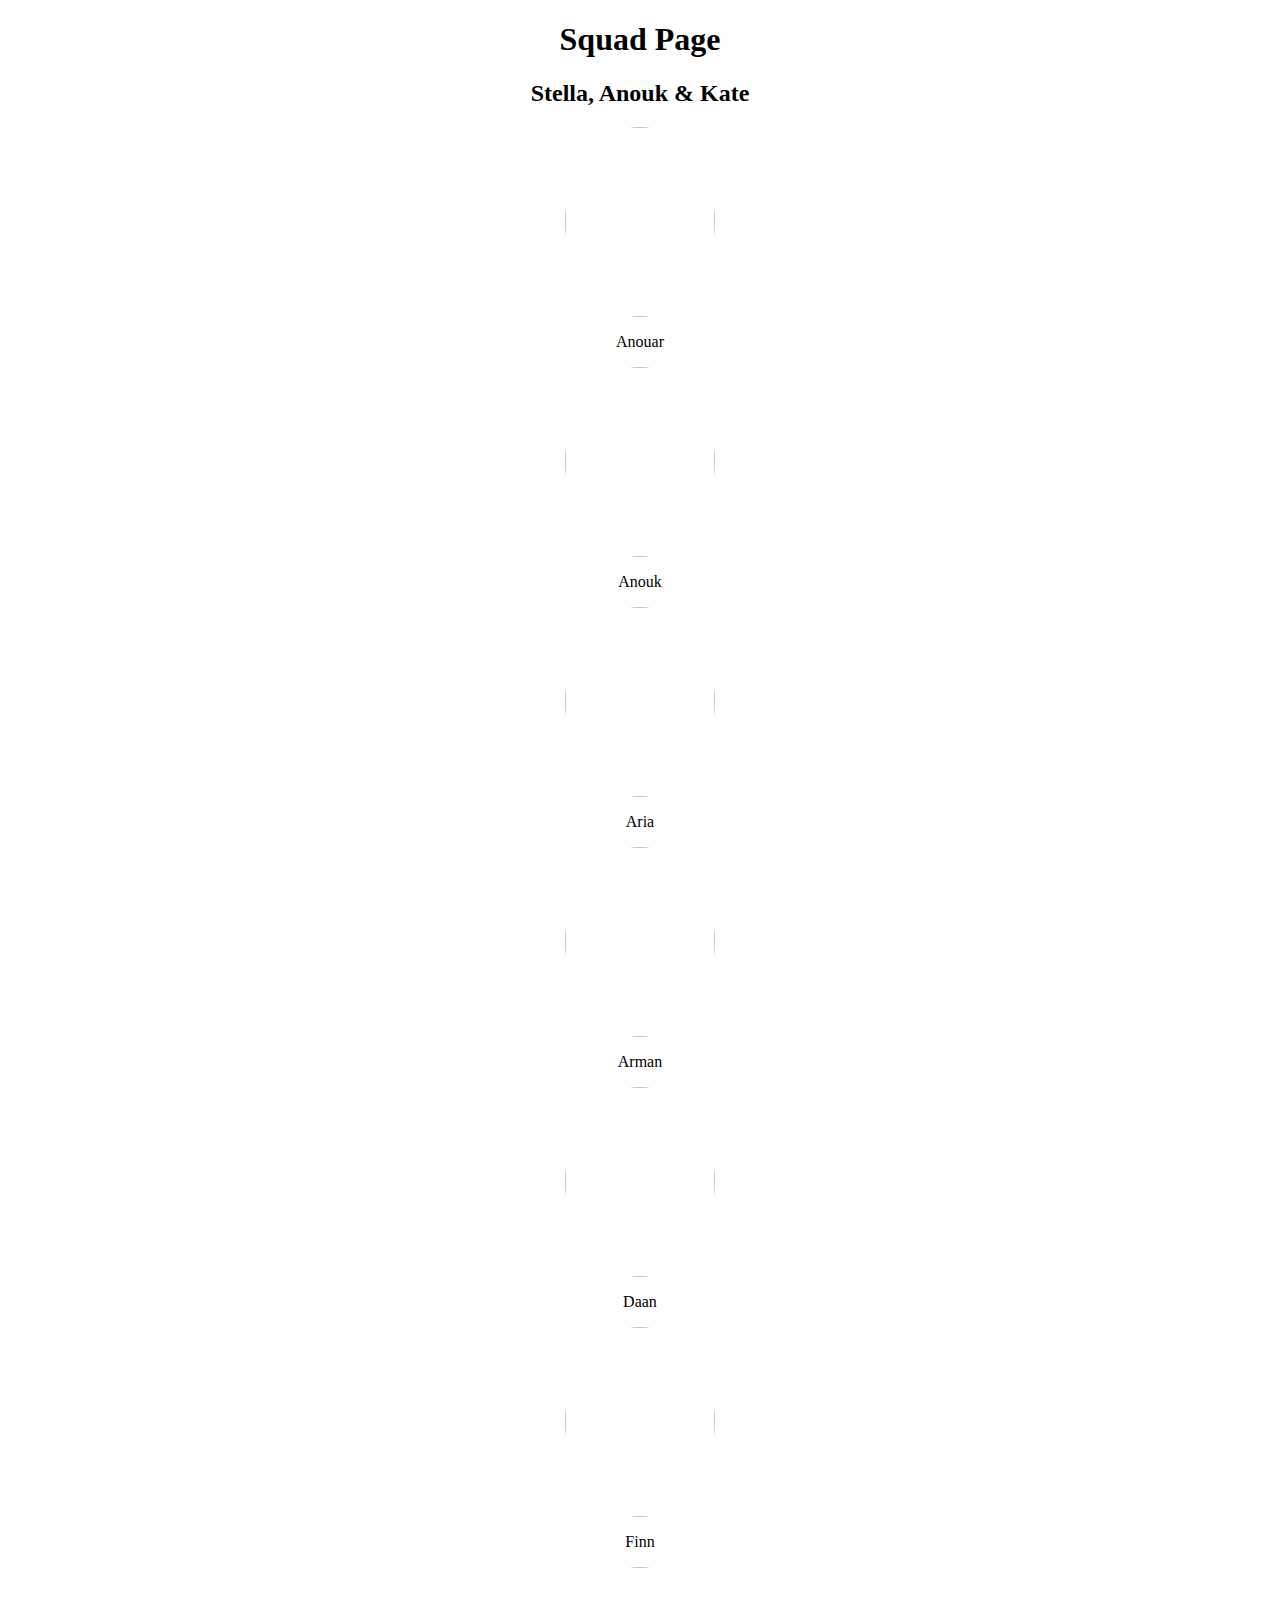
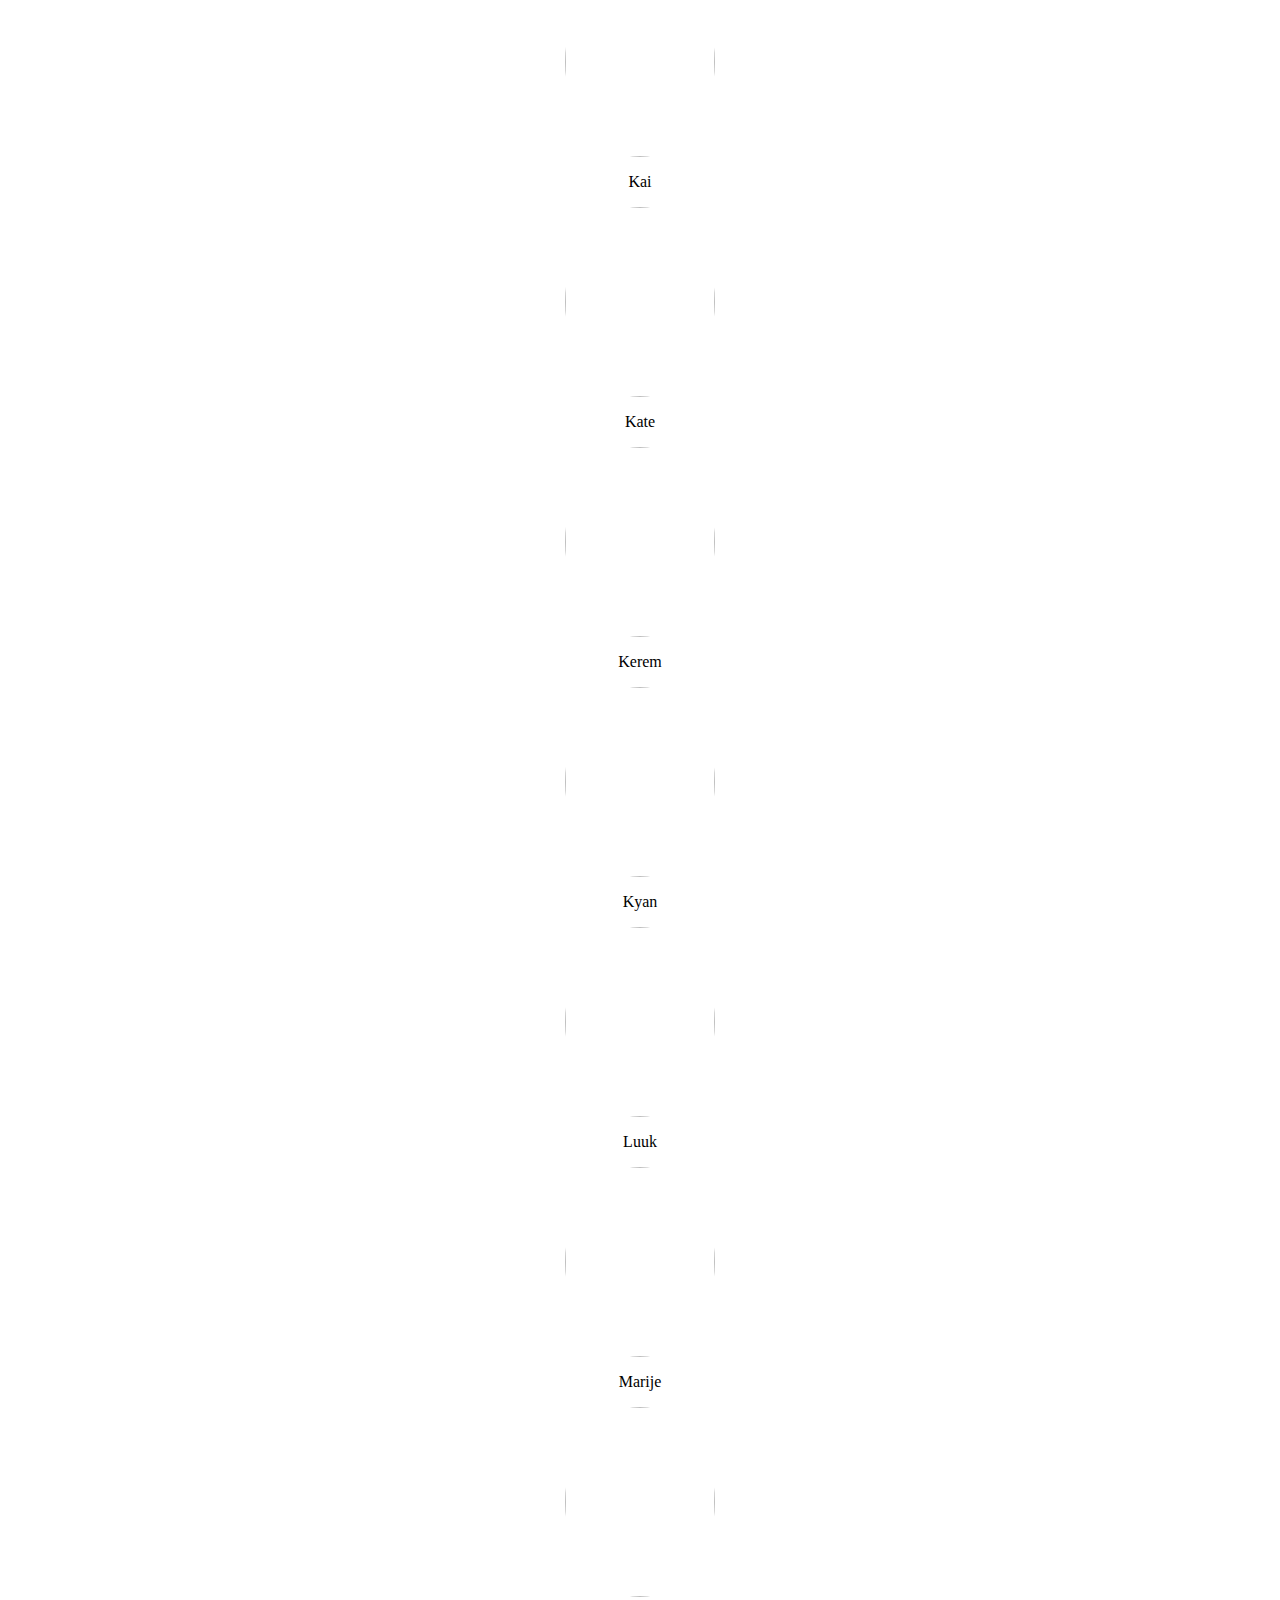
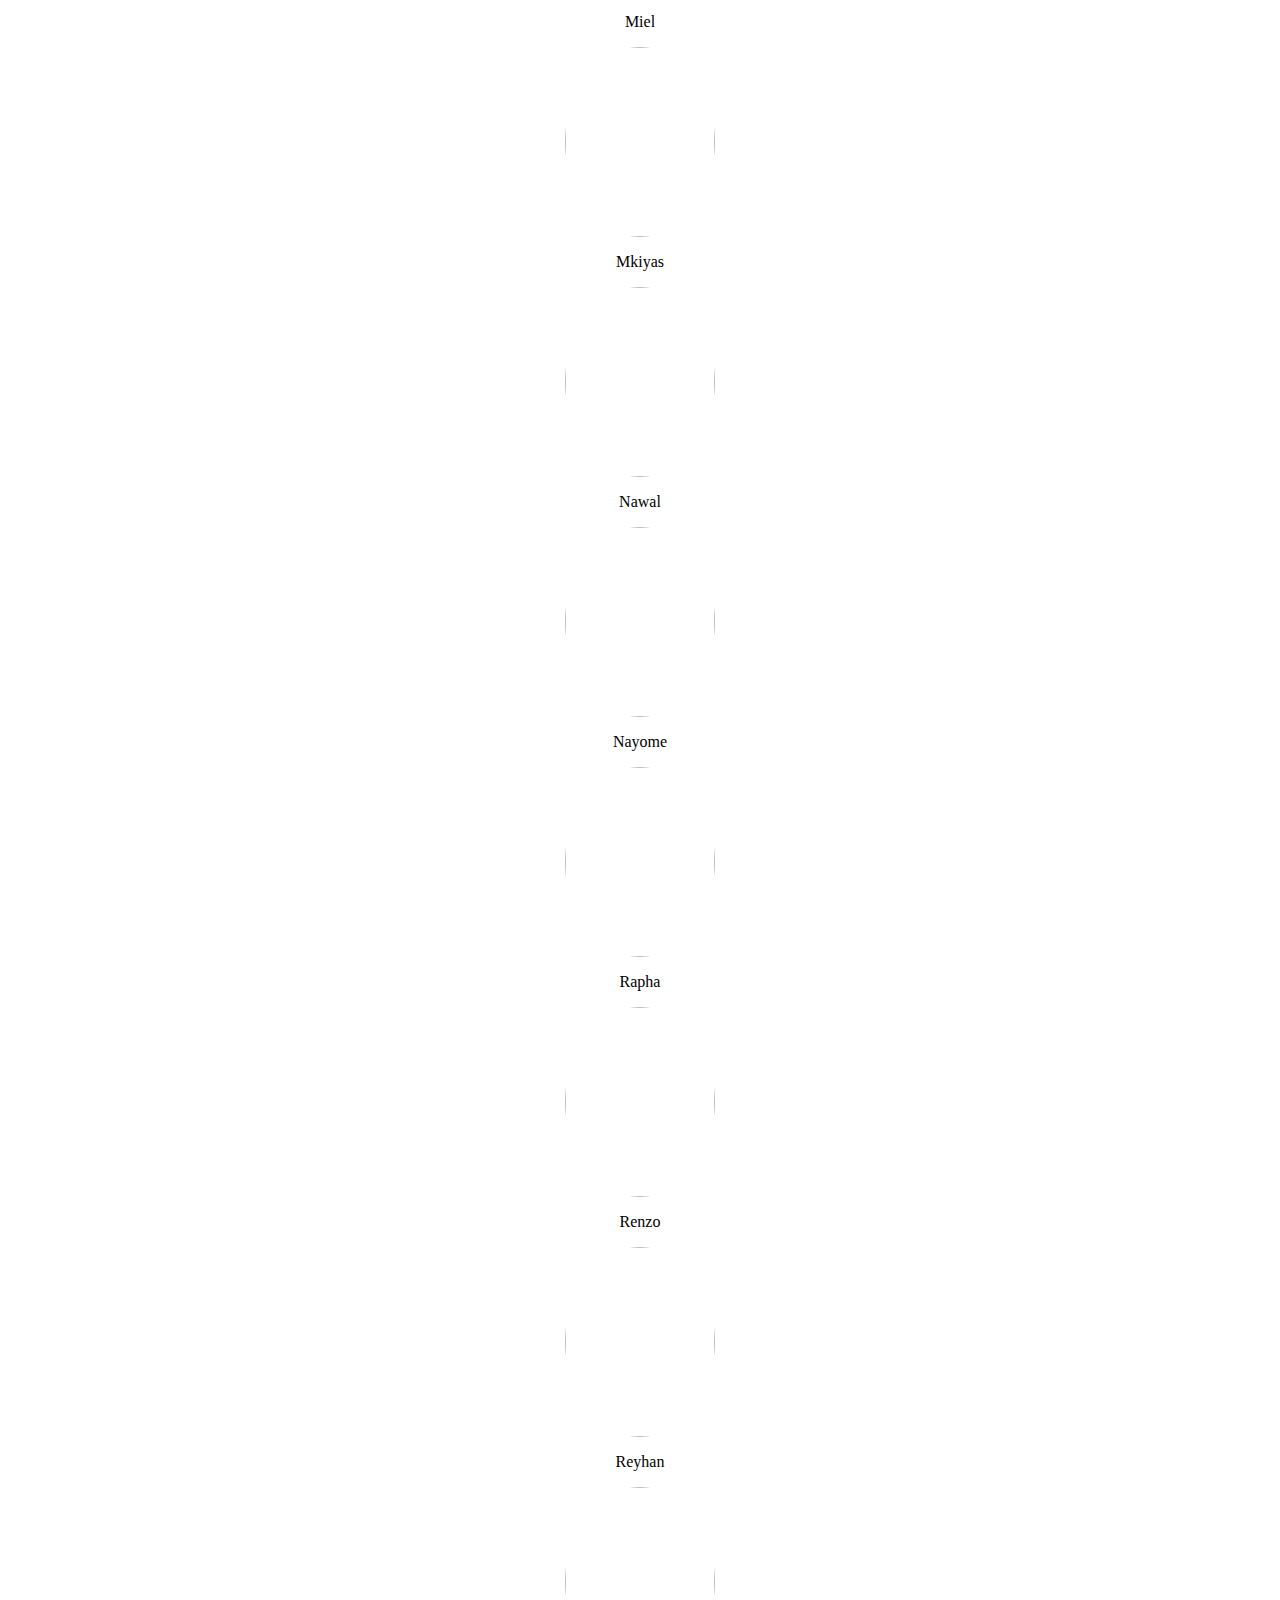
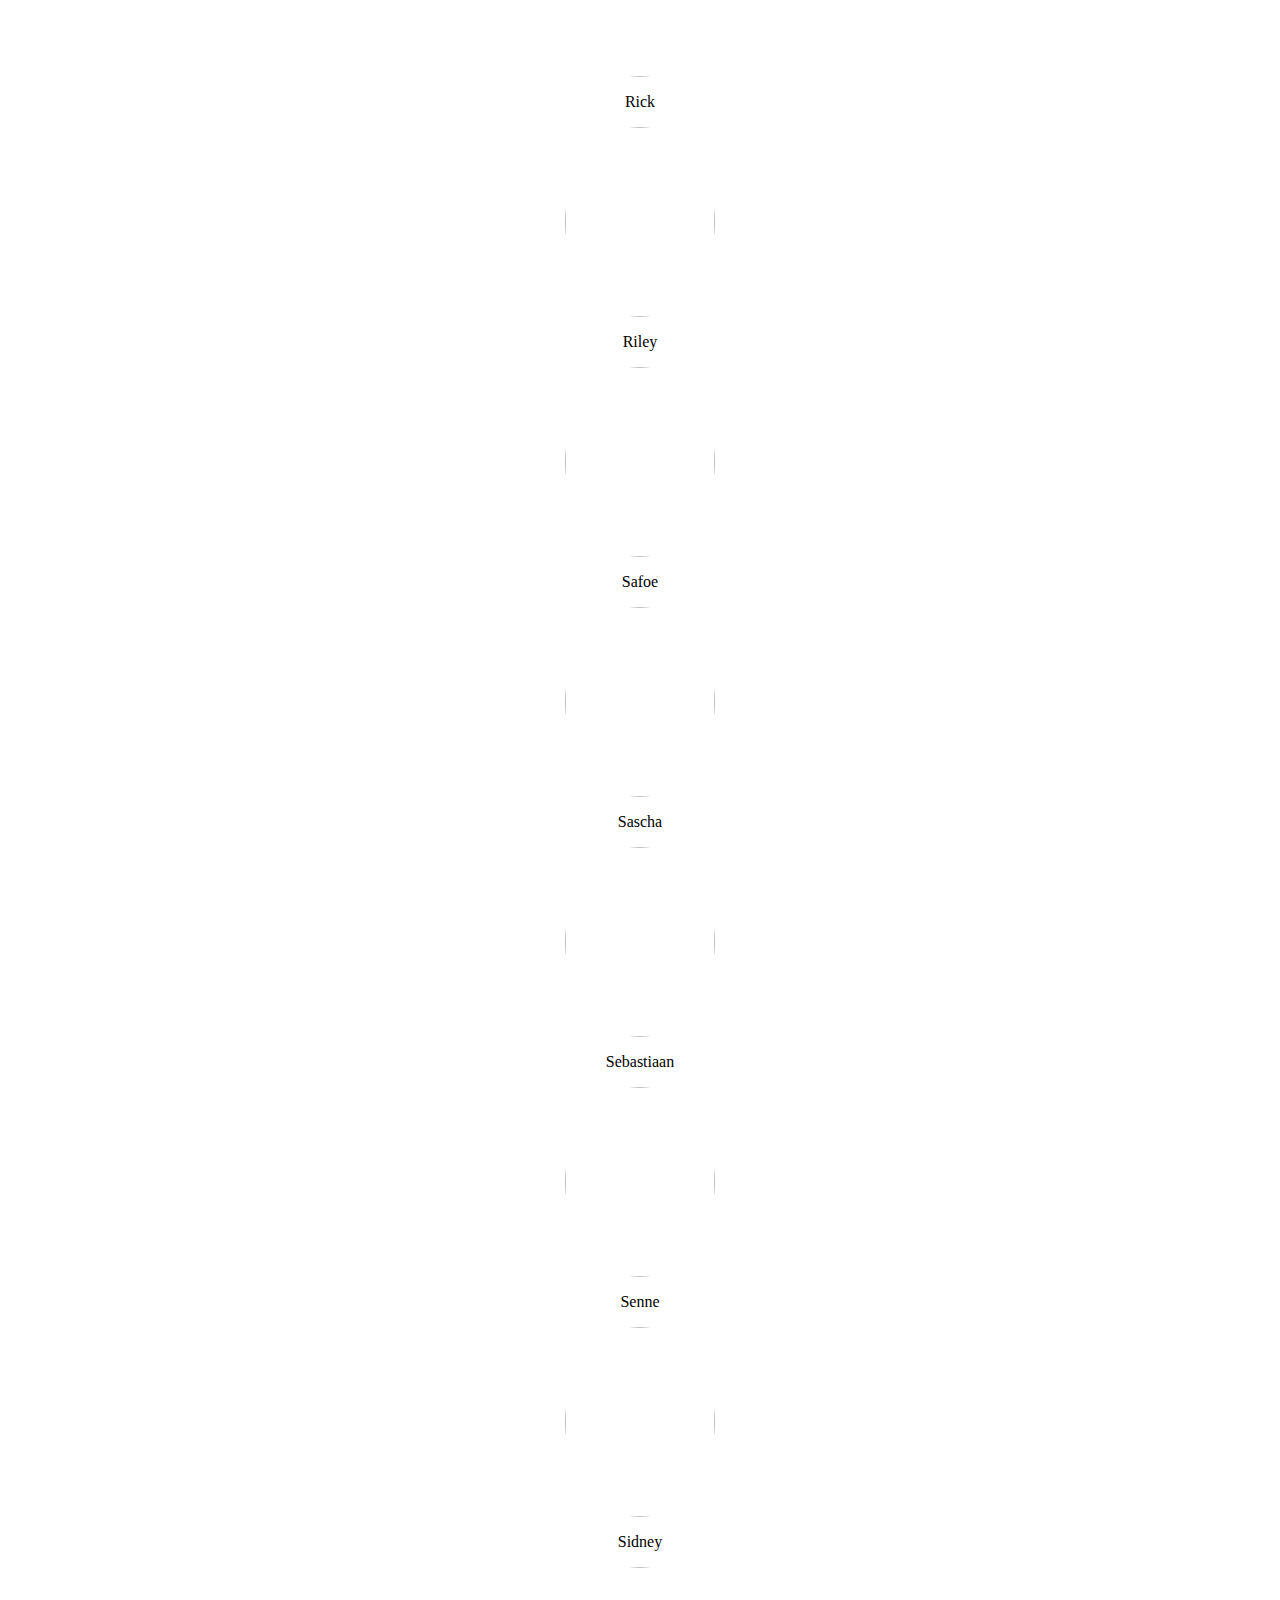
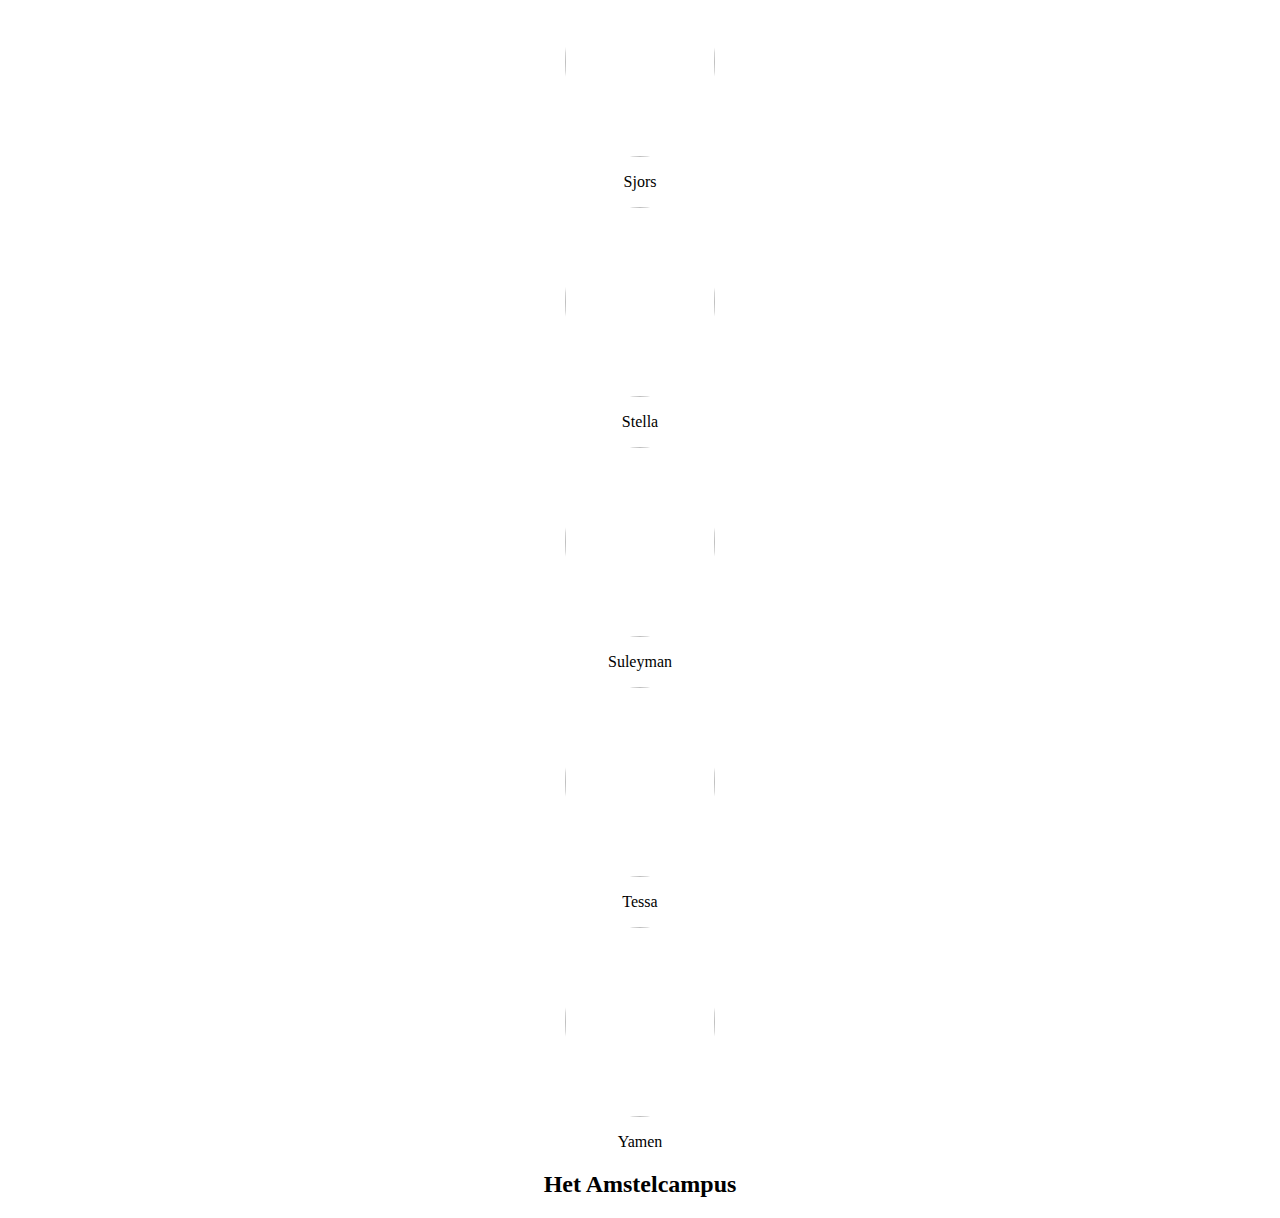
==== kate_index.html @ d7171695 "html page renamed" ====
<!DOCTYPE html>
<html lang="en">
<head>
  <meta charset="UTF-8">
  <meta name="viewport" content="width=device-width, initial-scale=1.0">
  <title>Squad Page</title>
  <link rel="stylesheet" href="styles/kate_squadpagecss.css">
</head>

<body>

	<header>
		<h1>Squad Page</h1>
		<h2>Stella, Anouk & Kate</h2>
	</header>
	
	<article>
		<img class="mensen" src="assets/people/Squad1H-Anouar.JPG" width="150px" height="190px">
		<p class="mensen">Anouar</p>
		<img class="mensen" src="assets/people/Squad1H-Anouk.JPG" width="150px" height="190px">
		<p class="mensen">Anouk</p>
		<img class="mensen" src="assets/people/Squad1H-Aria.JPG" width="150px" height="190px">
		<p class="mensen">Aria</p>
		<img class="mensen" src="assets/people/Squad1H-Arman.JPG" width="150px" height="190px">
		<p class="mensen">Arman</p>
		<img class="mensen" src="assets/people/Squad1H-Daan.JPG" width="150px" height="190px">
		<p class="mensen">Daan</p>
		<img class="mensen" src="assets/people/Squad1H-Finn.JPG" width="150px" height="190px">
		<p class="mensen">Finn</p>
		<img class="mensen" src="assets/people/Squad1H-Kai.JPG" width="150px" height="190px">
		<p class="mensen">Kai</p>
		<img class="mensen" src="assets/people/Squad1H-Kate.JPG" width="150px" height="190px">
		<p class="mensen">Kate</p>
		<img class="mensen" src="assets/people/Squad1H-Kerem.JPG" width="150px" height="190px">
		<p class="mensen">Kerem</p>
		<img class="mensen" src="assets/people/Squad1H-Kyan.JPG" width="150px" height="190px">
		<p class="mensen">Kyan</p>
		<img class="mensen" src="assets/people/Squad1H-Luuk.JPG" width="150px" height="190px">
		<p class="mensen">Luuk</p>
		<img class="mensen" src="assets/people/Squad1H-Marije.JPG" width="150px" height="190px">
		<p class="mensen">Marije</p>
		<img class="mensen" src="assets/people/Squad1H-Miel.JPG" width="150px" height="190px">
		<p class="mensen">Miel</p>
		<img class="mensen" src="assets/people/Squad1H-Mkiyas.JPG" width="150px" height="190px">
		<p class="mensen">Mkiyas</p>
		<img class="mensen" src="assets/people/Squad1H-Nawal.JPG" width="150px" height="190px">
		<p class="mensen">Nawal</p>
		<img class="mensen" src="assets/people/Squad1H-Nayome.JPG" width="150px" height="190px">
		<p class="mensen">Nayome</p>
		<img class="mensen" src="assets/people/Squad1H-Rapha.JPG" width="150px" height="190px">
		<p class="mensen">Rapha</p>
		<img class="mensen" src="assets/people/Squad1H-Renzo.JPG" width="150px" height="190px">
		<p class="mensen">Renzo</p>
		<img class="mensen" src="assets/people/Squad1H-Reyhan.JPG" width="150px" height="190px">
		<p class="mensen">Reyhan</p>
		<img class="mensen" src="assets/people/Squad1H-Rick.JPG" width="150px" height="190px">
		<p class="mensen">Rick</p>
		<img class="mensen" src="assets/people/Squad1H-Riley.JPG" width="150px" height="190px">
		<p class="mensen">Riley</p>
		<img class="mensen" src="assets/people/Squad1H-Safoe.JPG" width="150px" height="190px">
		<p class="mensen">Safoe</p>
		<img class="mensen" src="assets/people/Squad1H-Sascha.JPG" width="150px" height="190px">
		<p class="mensen">Sascha</p>
		<img class="mensen" src="assets/people/Squad1H-Sebastiaan.JPG" width="150px" height="190px">
		<p class="mensen">Sebastiaan</p>
		<img class="mensen" src="assets/people/Squad1H-Senne.JPG" width="150px" height="190px">
		<p class="mensen">Senne</p>
		<img class="mensen" src="assets/people/Squad1H-Sidney.JPG" width="150px" height="190px">
		<p class="mensen">Sidney</p>
		<img class="mensen" src="assets/people/Squad1H-Sjors.JPG" width="150px" height="190px">
		<p class="mensen">Sjors</p>
		<img class="mensen" src="assets/people/Squad1H-Stella.JPG" width="150px" height="190px">
		<p class="mensen">Stella</p>
		<img class="mensen" src="assets/people/Squad1H-Suleyman.JPG" width="150px" height="190px">
		<p class="mensen">Suleyman</p>
		<img class="mensen" src="assets/people/Squad1H-Tessa.JPG" width="150px" height="190px">
		<p class="mensen">Tessa</p>
		<img class="mensen" src="assets/people/Squad1H-Yamen.JPG" width="150px" height="190px">
		<p class="mensen">Yamen</p>
	</article>
	
	<article>
		<h2>Het Amstelcampus</h2>
	</article>
	
</body>

</html>
---- styles/kate_squadpagecss.css ----
body {
	
}

h1{
	text-align:center;
}

h2{
	text-align:center;
}

.mensen {
  border-radius: 50%;
  display:grid;
  grid-template-columns:1fr;
  grid-row:1/-1;
  margin-left:auto;
  margin-right:auto;
  text-align:center;
}

@media screen and (min-width:900px){
	.mensen {
		text-align:center;
	}
}
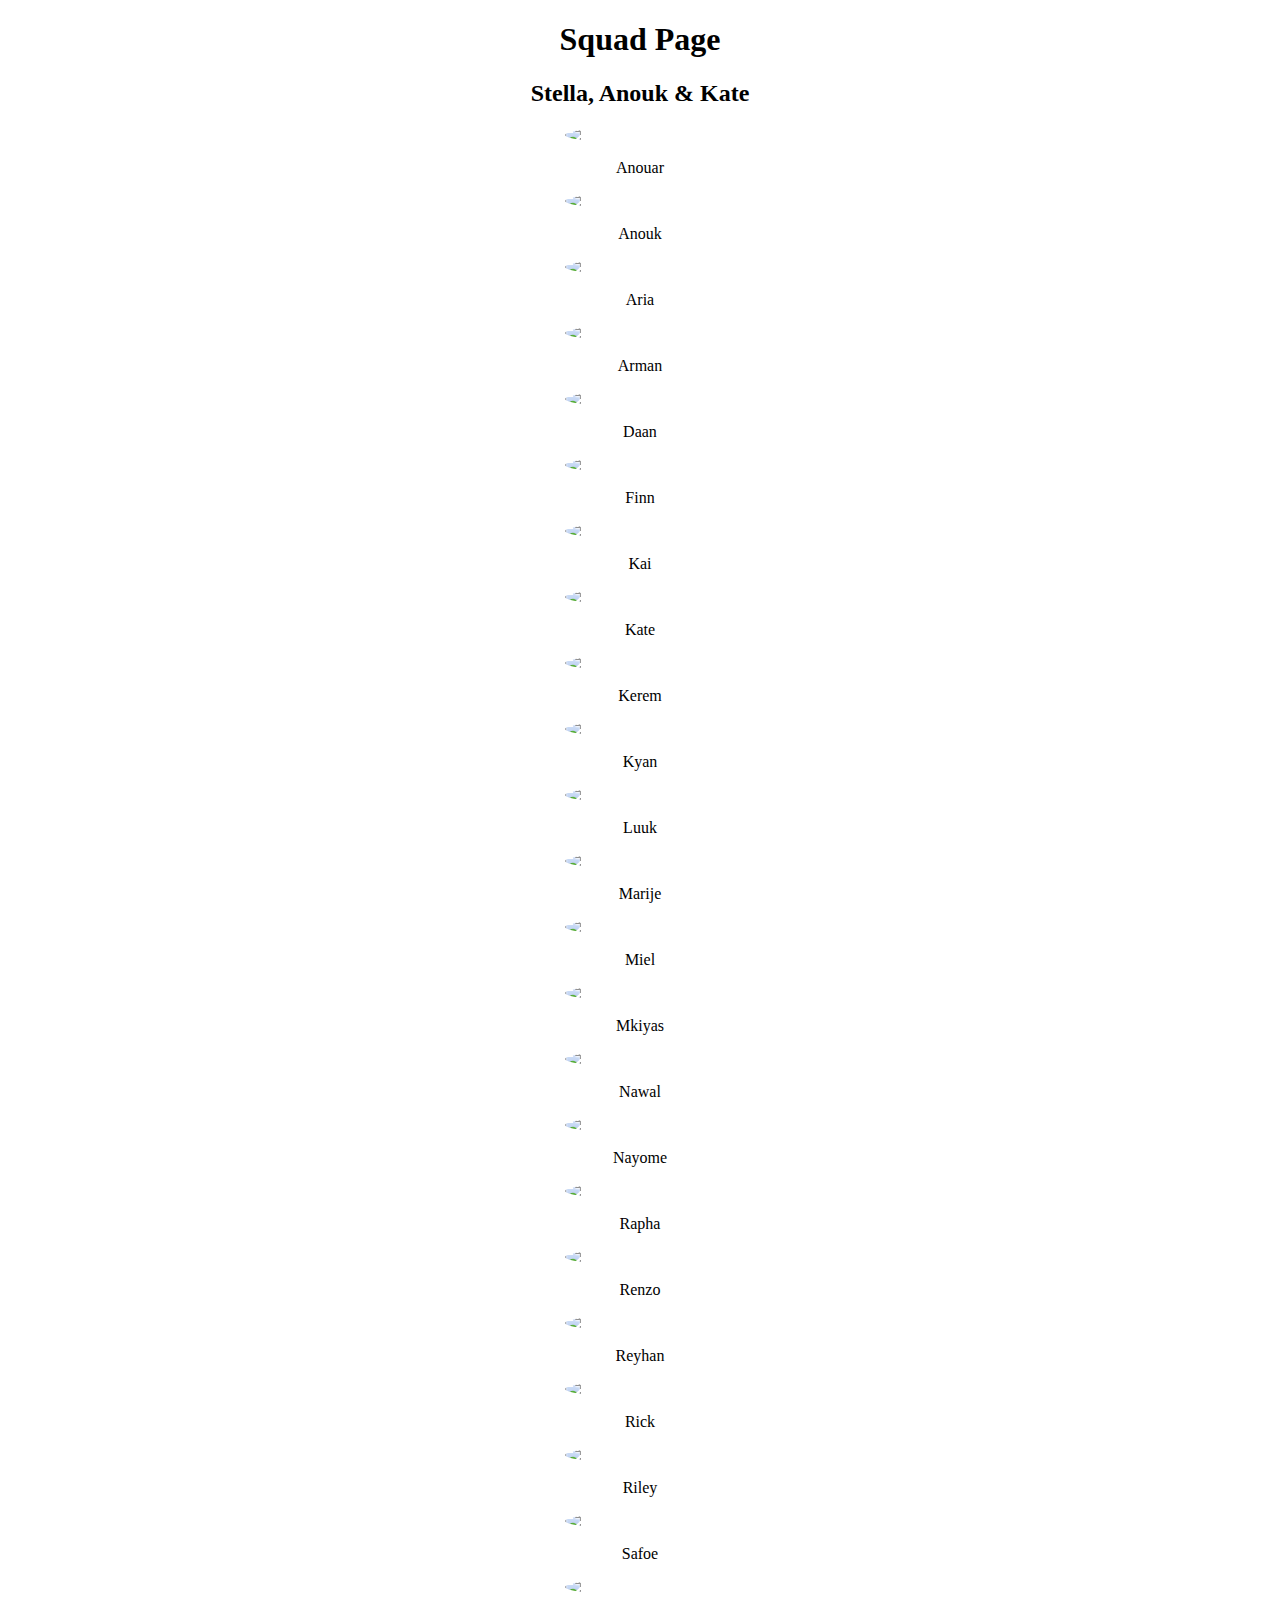
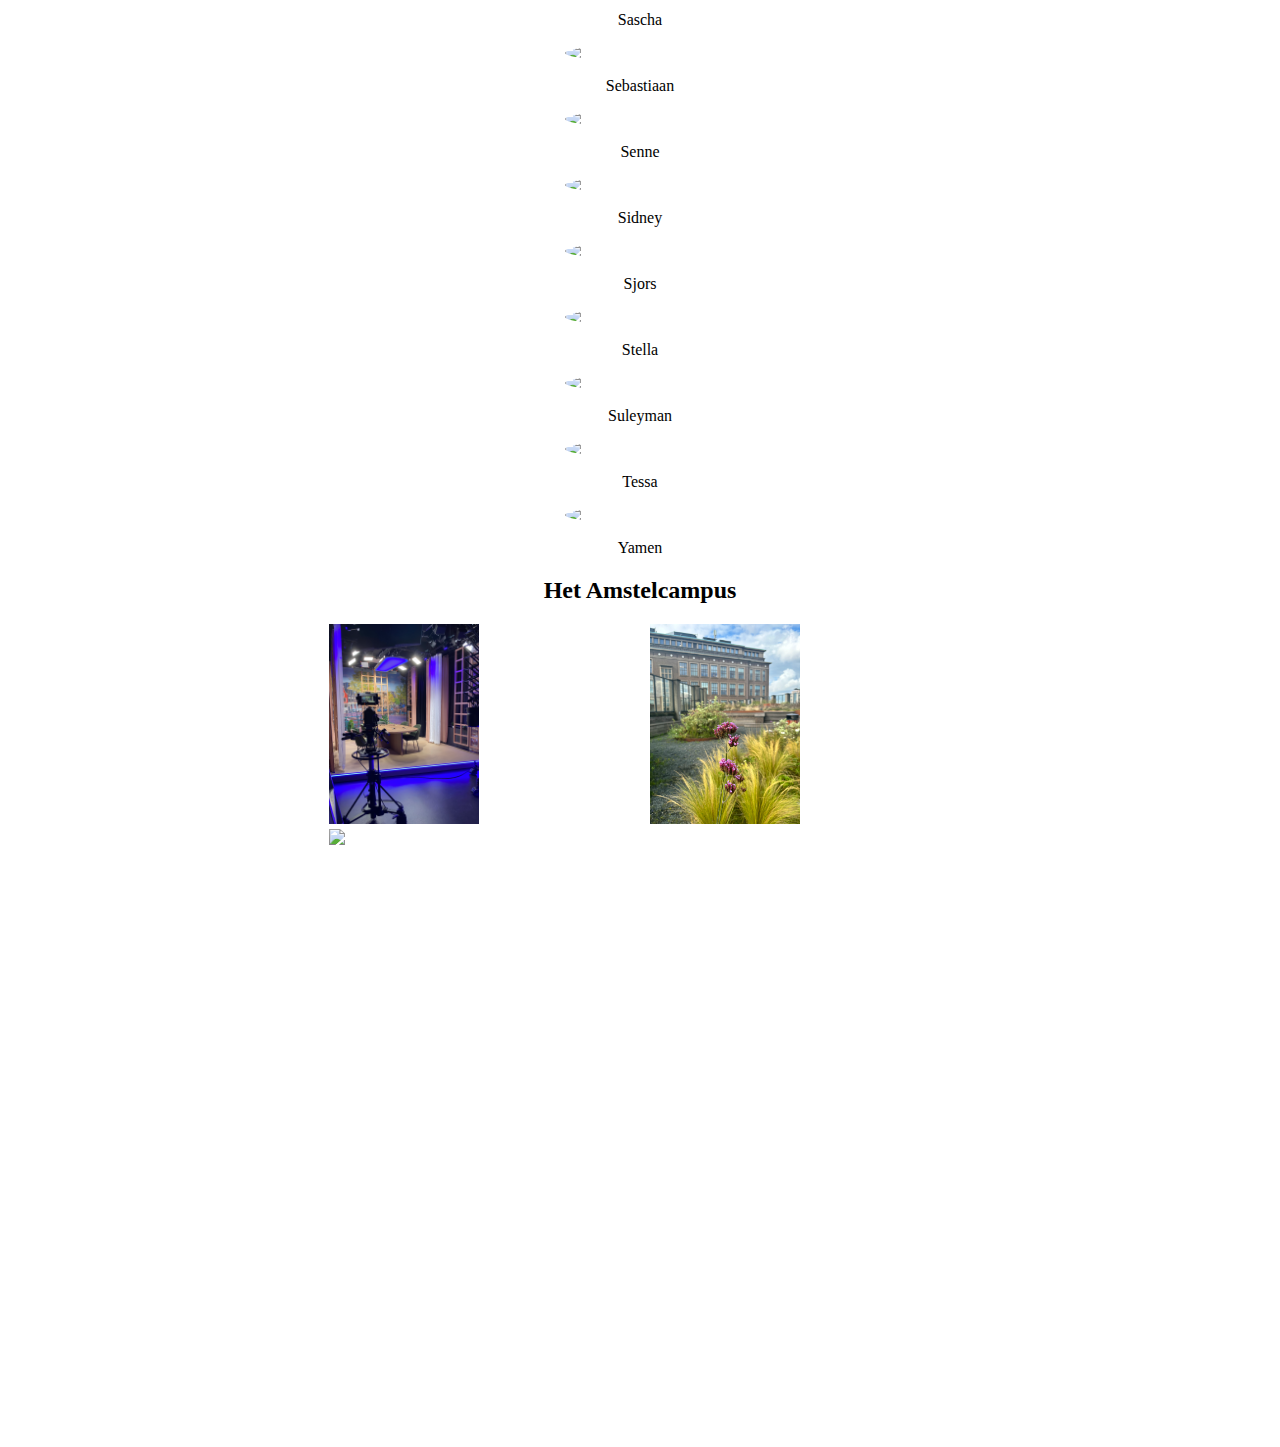
==== commit 1dbe3ec4: "code klein scherm werkend" ====
--- a/kate_index.html
+++ b/kate_index.html
@@ -15,72 +15,77 @@
 	</header>
 	
 	<article>
-		<img class="mensen" src="assets/people/Squad1H-Anouar.JPG" width="150px" height="190px">
+		<img class="mensen" src="assets/people/Squad1H-Anouar.JPG" width="150px" height="auto">
 		<p class="mensen">Anouar</p>
-		<img class="mensen" src="assets/people/Squad1H-Anouk.JPG" width="150px" height="190px">
+		<img class="mensen" src="assets/people/Squad1H-Anouk.JPG" width="150px" height="auto">
 		<p class="mensen">Anouk</p>
-		<img class="mensen" src="assets/people/Squad1H-Aria.JPG" width="150px" height="190px">
+		<img class="mensen" src="assets/people/Squad1H-Aria.JPG" width="150px" height="auto">
 		<p class="mensen">Aria</p>
-		<img class="mensen" src="assets/people/Squad1H-Arman.JPG" width="150px" height="190px">
+		<img class="mensen" src="assets/people/Squad1H-Arman.JPG" width="150px" height="auto">
 		<p class="mensen">Arman</p>
-		<img class="mensen" src="assets/people/Squad1H-Daan.JPG" width="150px" height="190px">
+		<img class="mensen" src="assets/people/Squad1H-Daan.JPG" width="150px" height="auto">
 		<p class="mensen">Daan</p>
-		<img class="mensen" src="assets/people/Squad1H-Finn.JPG" width="150px" height="190px">
+		<img class="mensen" src="assets/people/Squad1H-Finn.JPG" width="150px" height="auto">
 		<p class="mensen">Finn</p>
-		<img class="mensen" src="assets/people/Squad1H-Kai.JPG" width="150px" height="190px">
+		<img class="mensen" src="assets/people/Squad1H-Kai.JPG" width="150px" height="auto">
 		<p class="mensen">Kai</p>
-		<img class="mensen" src="assets/people/Squad1H-Kate.JPG" width="150px" height="190px">
+		<img class="mensen" src="assets/people/Squad1H-Kate.JPG" width="150px" height="auto">
 		<p class="mensen">Kate</p>
-		<img class="mensen" src="assets/people/Squad1H-Kerem.JPG" width="150px" height="190px">
+		<img class="mensen" src="assets/people/Squad1H-Kerem.JPG" width="150px" height="auto">
 		<p class="mensen">Kerem</p>
-		<img class="mensen" src="assets/people/Squad1H-Kyan.JPG" width="150px" height="190px">
+		<img class="mensen" src="assets/people/Squad1H-Kyan.JPG" width="150px" height="auto">
 		<p class="mensen">Kyan</p>
-		<img class="mensen" src="assets/people/Squad1H-Luuk.JPG" width="150px" height="190px">
+		<img class="mensen" src="assets/people/Squad1H-Luuk.JPG" width="150px" height="auto">
 		<p class="mensen">Luuk</p>
-		<img class="mensen" src="assets/people/Squad1H-Marije.JPG" width="150px" height="190px">
+		<img class="mensen" src="assets/people/Squad1H-Marije.JPG" width="150px" height="auto">
 		<p class="mensen">Marije</p>
-		<img class="mensen" src="assets/people/Squad1H-Miel.JPG" width="150px" height="190px">
+		<img class="mensen" src="assets/people/Squad1H-Miel.JPG" width="150px" height="auto">
 		<p class="mensen">Miel</p>
-		<img class="mensen" src="assets/people/Squad1H-Mkiyas.JPG" width="150px" height="190px">
+		<img class="mensen" src="assets/people/Squad1H-Mkiyas.JPG" width="150px" height="auto">
 		<p class="mensen">Mkiyas</p>
-		<img class="mensen" src="assets/people/Squad1H-Nawal.JPG" width="150px" height="190px">
+		<img class="mensen" src="assets/people/Squad1H-Nawal.JPG" width="150px" height="auto">
 		<p class="mensen">Nawal</p>
-		<img class="mensen" src="assets/people/Squad1H-Nayome.JPG" width="150px" height="190px">
+		<img class="mensen" src="assets/people/Squad1H-Nayome.JPG" width="150px" height="auto">
 		<p class="mensen">Nayome</p>
-		<img class="mensen" src="assets/people/Squad1H-Rapha.JPG" width="150px" height="190px">
+		<img class="mensen" src="assets/people/Squad1H-Rapha.JPG" width="150px" height="auto">
 		<p class="mensen">Rapha</p>
-		<img class="mensen" src="assets/people/Squad1H-Renzo.JPG" width="150px" height="190px">
+		<img class="mensen" src="assets/people/Squad1H-Renzo.JPG" width="150px" height="auto">
 		<p class="mensen">Renzo</p>
-		<img class="mensen" src="assets/people/Squad1H-Reyhan.JPG" width="150px" height="190px">
+		<img class="mensen" src="assets/people/Squad1H-Reyhan.JPG" width="150px" height="auto">
 		<p class="mensen">Reyhan</p>
-		<img class="mensen" src="assets/people/Squad1H-Rick.JPG" width="150px" height="190px">
+		<img class="mensen" src="assets/people/Squad1H-Rick.JPG" width="150px" height="auto">
 		<p class="mensen">Rick</p>
-		<img class="mensen" src="assets/people/Squad1H-Riley.JPG" width="150px" height="190px">
+		<img class="mensen" src="assets/people/Squad1H-Riley.JPG" width="150px" height="auto">
 		<p class="mensen">Riley</p>
-		<img class="mensen" src="assets/people/Squad1H-Safoe.JPG" width="150px" height="190px">
+		<img class="mensen" src="assets/people/Squad1H-Safoe.JPG" width="150px" height="auto">
 		<p class="mensen">Safoe</p>
-		<img class="mensen" src="assets/people/Squad1H-Sascha.JPG" width="150px" height="190px">
+		<img class="mensen" src="assets/people/Squad1H-Sascha.JPG" width="150px" height="auto">
 		<p class="mensen">Sascha</p>
-		<img class="mensen" src="assets/people/Squad1H-Sebastiaan.JPG" width="150px" height="190px">
+		<img class="mensen" src="assets/people/Squad1H-Sebastiaan.JPG" width="150px" height="auto">
 		<p class="mensen">Sebastiaan</p>
-		<img class="mensen" src="assets/people/Squad1H-Senne.JPG" width="150px" height="190px">
+		<img class="mensen" src="assets/people/Squad1H-Senne.JPG" width="150px" height="auto">
 		<p class="mensen">Senne</p>
-		<img class="mensen" src="assets/people/Squad1H-Sidney.JPG" width="150px" height="190px">
+		<img class="mensen" src="assets/people/Squad1H-Sidney.JPG" width="150px" height="auto">
 		<p class="mensen">Sidney</p>
-		<img class="mensen" src="assets/people/Squad1H-Sjors.JPG" width="150px" height="190px">
+		<img class="mensen" src="assets/people/Squad1H-Sjors.JPG" width="150px" height="auto">
 		<p class="mensen">Sjors</p>
-		<img class="mensen" src="assets/people/Squad1H-Stella.JPG" width="150px" height="190px">
+		<img class="mensen" src="assets/people/Squad1H-Stella.JPG" width="150px" height="auto">
 		<p class="mensen">Stella</p>
-		<img class="mensen" src="assets/people/Squad1H-Suleyman.JPG" width="150px" height="190px">
+		<img class="mensen" src="assets/people/Squad1H-Suleyman.JPG" width="150px" height="auto">
 		<p class="mensen">Suleyman</p>
-		<img class="mensen" src="assets/people/Squad1H-Tessa.JPG" width="150px" height="190px">
+		<img class="mensen" src="assets/people/Squad1H-Tessa.JPG" width="150px" height="auto">
 		<p class="mensen">Tessa</p>
-		<img class="mensen" src="assets/people/Squad1H-Yamen.JPG" width="150px" height="190px">
+		<img class="mensen" src="assets/people/Squad1H-Yamen.JPG" width="150px" height="auto">
 		<p class="mensen">Yamen</p>
 	</article>
 	
 	<article>
 		<h2>Het Amstelcampus</h2>
+		<div class=container>
+			<img class="campus-1" src="assets/Beeldstudio.JPG" width="150px" height="auto">
+			<img class="campus-2" src="assets/Dakterras.JPG" width="150px" height="auto">
+			<img class="campus-3" src="assets/Plattegrond.JPG" width="300px" height="auto">
+		</div>
 	</article>
 	
 </body>
--- a/styles/kate_squadpagecss.css
+++ b/styles/kate_squadpagecss.css
@@ -20,6 +20,26 @@
   text-align:center;
 }
 
+.container{
+	display: grid;
+	grid-template-columns: repeat(4, 1fr) ;
+	grid-template-rows: repeat(4, 1fr);
+	grid-column-gap: 20px;
+	grid-row-gap: 5px;
+}
+
+.campus-1{
+	grid-area: 1 / 2 / 2 / 3;
+}
+
+.campus-2{
+	grid-area: 1 / 3 / 2 / 4;
+}
+
+.campus-3{
+	grid-area: 2 / 2 / 3 / 4;
+}
+
 @media screen and (min-width:900px){
 	.mensen {
 		text-align:center;
